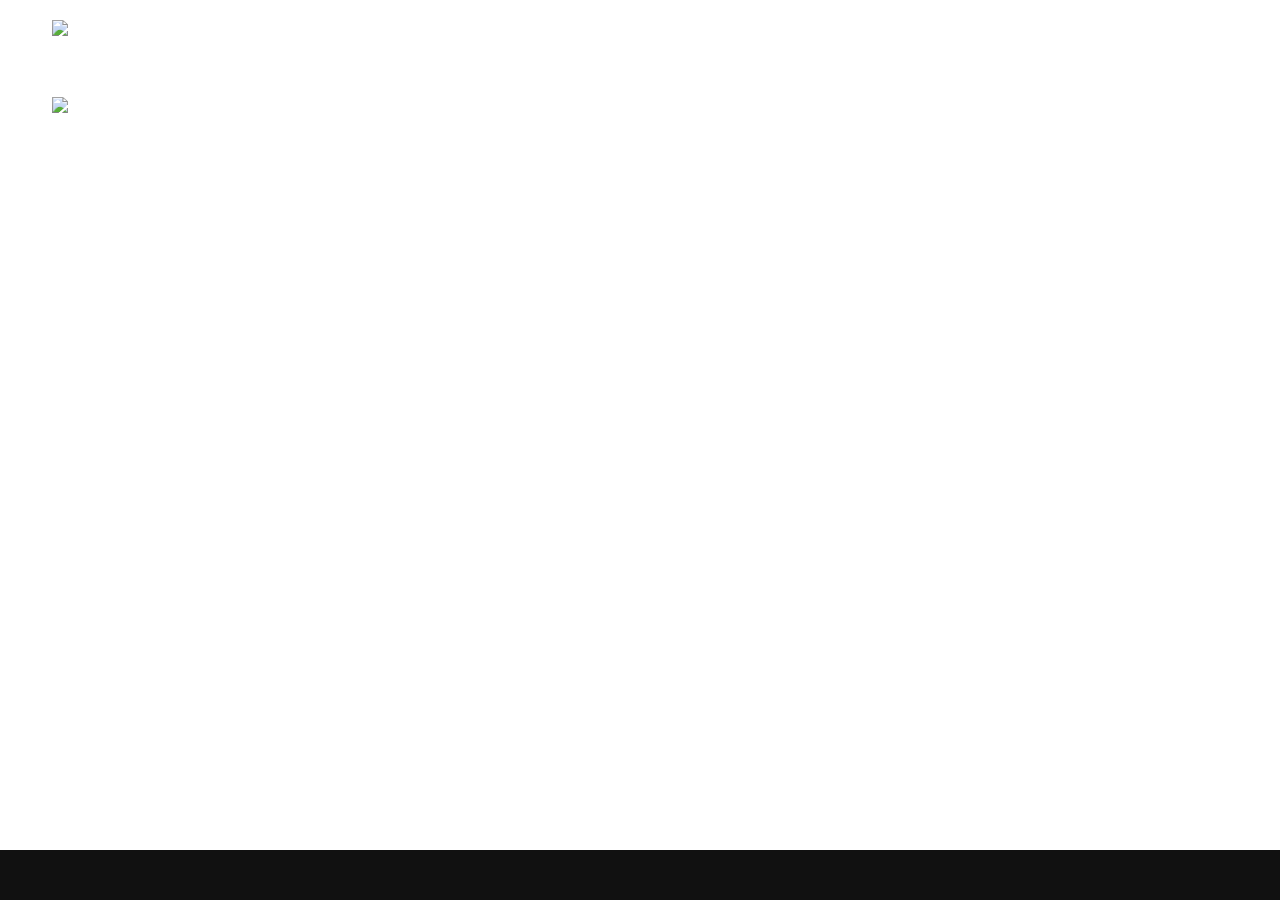
==== index.html @ c68252d9 "desktop OS" ====
<!doctype html>
<html lang="en">
  <head>
    <meta charset="UTF-8" />
    <title>Mini Desktop OS</title>
    <link rel="stylesheet" href="style.css" />
    <link
      href="https://cdn.jsdelivr.net/npm/remixicon@4.9.0/fonts/remixicon.css"
      rel="stylesheet"
    />
  </head>

  <body>
    <!-- Desktop -->
    <div class="desktop" id="desktop">
      <!-- Desktop Icons -->
      <div class="icon" data-app="computer">
        <img src="https://cdn-icons-png.flaticon.com/512/179/179386.png" />
        <p>My Computer</p>
      </div>

      <div class="icon" data-app="folder">
        <img src="https://cdn-icons-png.flaticon.com/512/716/716784.png" />
        <p>Documents</p>
      </div>
    </div>

    <!-- Taskbar -->
    <div class="taskbar">
      <div class="taskbar-icons">
        <i class="ri-windows-fill"></i>
        <i class="ri-layout-grid-fill"></i>
        <i class="ri-settings-3-fill"></i>
        <i class="ri-google-fill"></i>
        <i class="ri-folder-fill"></i>
        <i class="ri-chrome-fill"></i>
        <i class="ri-code-s-slash-fill"></i>
        <i class="ri-github-fill"></i>
         <i class="ri-edge-new-fill"></i>
        <i class="ri-terminal-box-fill"></i>
        <i class="ri-whatsapp-fill"></i>
        <i class="ri-mail-fill"></i>
        <i class="ri-discord-fill"></i>
        <i class="ri-xbox-fill"></i>
      </div>
    </div>

    <!-- Start Menu -->
    <div class="start-menu" id="startMenu">
      <p>My Computer</p>
      <p>Documents</p>
      <p>Settings</p>
    </div>

    <!-- Right Click Menu -->
    <div class="context-menu" id="contextMenu">
      <p>View</p>
      <p id="refresh">Refresh</p>
      <p>New Folder</p>
    </div>

    <!-- Window Container -->
    <div id="windows"></div>

    <script src="script.js"></script>
  </body>
</html>
---- style.css ----
* {
  margin: 0;
  padding: 0;
  box-sizing: border-box;
  font-family: sans-serif;
}

body {
  height: 100vh;
  overflow: hidden;
}

.desktop {
  height: 100vh;
  background: url("https://wallpaperaccess.com/full/317501.jpg");
  background-size: cover;
  display: flex;
  flex-direction: column;
  padding: 20px;
  gap: 20px;
}

.icon {
  width: 80px;
  text-align: center;
  color: white;
  cursor: pointer;
}

.icon img {
  width: 50px;
}

.icon p {
  font-size: 14px;
  margin-top: 5px;
}

.taskbar {
  position: fixed;
  bottom: 0;
  left: 0;
  width: 100%;
  height: 50px;
  background: #111;
  display: flex;
  align-items: center;
  justify-content: center;
  padding: 0 10px;
}
.taskbar-icons {
  display: flex;
  align-items: center;
  gap: 15px;
  background: #111;
  padding: 8px 15px;
}

.taskbar-icons i {
  font-size: 1.5rem;
  color: white;
  cursor: pointer;
  transition: 0.2s;
}

.taskbar-icons i:hover {
  transform: scale(1.2);
  color: #4da6ff;
}

.clock {
  margin-left: auto;
  color: white;
}

.start-menu {
  position: fixed;
  bottom: 40px;
  left: 10px;
  background: #222;
  color: white;
  padding: 10px;
  display: none;
  width: 150px;
}

.start-menu p {
  padding: 5px;
  cursor: pointer;
}

.start-menu p:hover {
  background: #444;
}

.context-menu {
  position: absolute;
  background: #222;
  color: white;
  padding: 10px;
  display: none;
}

.context-menu p {
  padding: 5px;
  cursor: pointer;
}

.context-menu p:hover {
  background: #444;
}

.window {
  position: absolute;
  width: 300px;
  height: 200px;
  background: white;
  border: 2px solid black;
  top: 100px;
  left: 200px;
}

.titlebar {
  background: #333;
  color: white;
  padding: 5px;
  cursor: move;
  display: flex;
  justify-content: space-between;
}
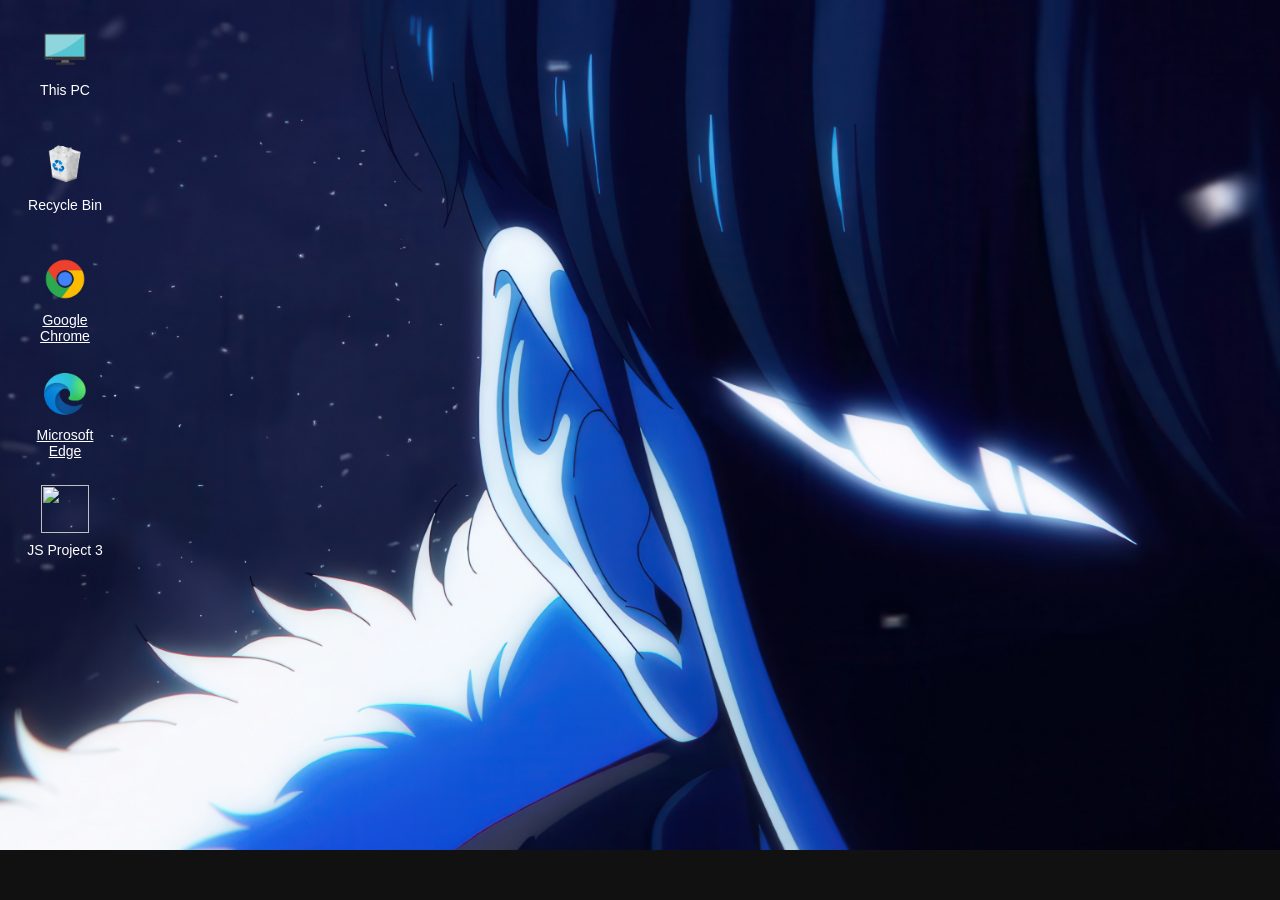
==== commit 19b98048: "desktop OS" ====
--- a/index.html
+++ b/index.html
@@ -3,7 +3,9 @@
   <head>
     <meta charset="UTF-8" />
     <title>Mini Desktop OS</title>
+
     <link rel="stylesheet" href="style.css" />
+
     <link
       href="https://cdn.jsdelivr.net/npm/remixicon@4.9.0/fonts/remixicon.css"
       rel="stylesheet"
@@ -11,55 +13,177 @@
   </head>
 
   <body>
-    <!-- Desktop -->
+    <!-- DESKTOP -->
+
     <div class="desktop" id="desktop">
-      <!-- Desktop Icons -->
       <div class="icon" data-app="computer">
-        <img src="https://cdn-icons-png.flaticon.com/512/179/179386.png" />
-        <p>My Computer</p>
+        <img src="./assets/This pc.png " />
+        <p>This PC</p>
       </div>
+
+      <div class="icon">
+        <img src="./assets/recycle bin.png" />
+        <p>Recycle Bin</p>
+      </div>
+
+      <a class="icon" href="https://www.google.com" target="_blank">
+        <img src="./assets/chrome.png" />
+        <p>Google Chrome</p>
+      </a>
+
+      <a class="icon" href="https://www.microsoft.com/edge" target="_blank">
+        <img src="./assets/microsoft-removebg-preview.png" />
+        <p>Microsoft Edge</p>
+      </a>
 
       <div class="icon" data-app="folder">
         <img src="https://cdn-icons-png.flaticon.com/512/716/716784.png" />
-        <p>Documents</p>
+        <p>JS Project 3</p>
       </div>
     </div>
 
-    <!-- Taskbar -->
+    <!-- TASKBAR -->
+
     <div class="taskbar">
       <div class="taskbar-icons">
-        <i class="ri-windows-fill"></i>
+        <i class="ri-windows-fill start-btn"></i>
         <i class="ri-layout-grid-fill"></i>
         <i class="ri-settings-3-fill"></i>
-        <i class="ri-google-fill"></i>
+        <i
+          class="ri-google-fill task-link"
+          data-link="https://www.google.com"
+        ></i>
         <i class="ri-folder-fill"></i>
-        <i class="ri-chrome-fill"></i>
+        <i
+          class="ri-chrome-fill task-link"
+          data-link="https://www.google.com/chrome"
+        ></i>
         <i class="ri-code-s-slash-fill"></i>
-        <i class="ri-github-fill"></i>
-         <i class="ri-edge-new-fill"></i>
+        <i class="ri-github-fill task-link" data-link="https://github.com"></i>
+        <i
+          class="ri-edge-new-fill task-link"
+          data-link="https://www.microsoft.com/edge"
+        ></i>
         <i class="ri-terminal-box-fill"></i>
         <i class="ri-whatsapp-fill"></i>
         <i class="ri-mail-fill"></i>
-        <i class="ri-discord-fill"></i>
-        <i class="ri-xbox-fill"></i>
+        <i
+          class="ri-discord-fill task-link"
+          data-link="https://discord.com"
+        ></i>
+        <i class="ri-xbox-fill task-link" data-link="https://www.xbox.com"></i>
       </div>
     </div>
 
-    <!-- Start Menu -->
-    <div class="start-menu" id="startMenu">
-      <p>My Computer</p>
-      <p>Documents</p>
-      <p>Settings</p>
+    <!-- START MENU -->
+
+    <div class="start-panel" id="startPanel">
+      <div class="start-search">
+        <input type="text" placeholder="Search apps or files" />
+      </div>
+
+      <div class="start-apps">
+        <div class="start-app" data-link="https://google.com">
+          <img src="./assets/chrome.png" />
+          <p>Chrome</p>
+        </div>
+
+        <div class="start-app" data-link="https://microsoft.com/edge">
+          <img src="./assets/microsoft-removebg-preview.png" />
+          <p>Edge</p>
+        </div>
+
+        <div class="start-app" data-app="computer">
+          <img src="./assets/This pc.png" />
+          <p>This PC</p>
+        </div>
+
+        <div class="start-app" data-app="folder">
+          <img src="https://cdn-icons-png.flaticon.com/512/716/716784.png" />
+          <p>Documents</p>
+        </div>
+      </div>
+
+      <div class="start-footer">
+        <div class="user-info">
+          <img src="./assets/sung-jinwoo-dope-3840x2160-20241.jpg" class="user-img" />
+          <span>Adnan Ashraf</span>
+        </div>
+
+        <div class="footer-icons">
+          <i class="ri-settings-3-line"></i>
+
+          <div class="power-menu-container">
+            <i class="ri-shut-down-line power-btn"></i>
+
+            <div class="power-menu" id="powerMenu">
+              <p>Sleep</p>
+              <p>Shut down</p>
+              <p>Restart</p>
+            </div>
+          </div>
+        </div>
+      </div>
+      <!-- start-footer close -->
+    </div>
+    <!-- start-panel close -->
+
+    <!-- RIGHT CLICK MENU -->
+
+    <div class="context-menu" id="contextMenu">
+      <div class="menu-item">
+        <span>View</span>
+        <span class="arrow">▶</span>
+
+        <div class="submenu">
+          <p>Large icons</p>
+          <p>Medium icons</p>
+          <p>Small icons</p>
+        </div>
+      </div>
+
+      <div class="menu-item">
+        <span>Sort by</span>
+        <span class="arrow">▶</span>
+
+        <div class="submenu">
+          <p>Name</p>
+          <p>Size</p>
+          <p>Date modified</p>
+        </div>
+      </div>
+
+      <p id="refresh">Refresh</p>
+
+      <hr />
+
+      <p>Paste</p>
+      <p>Paste shortcut</p>
+
+      <hr />
+
+      <p>Open in Terminal</p>
+
+      <hr />
+
+      <div class="menu-item">
+        <span>New</span>
+        <span class="arrow">▶</span>
+
+        <div class="submenu">
+          <p>Folder</p>
+          <p>Text Document</p>
+        </div>
+      </div>
+
+      <hr />
+
+      <p>Display settings</p>
+      <p>Personalize</p>
     </div>
 
-    <!-- Right Click Menu -->
-    <div class="context-menu" id="contextMenu">
-      <p>View</p>
-      <p id="refresh">Refresh</p>
-      <p>New Folder</p>
-    </div>
+    <!-- WINDOWS CONTAINER -->
 
-    <!-- Window Container -->
     <div id="windows"></div>
 
     <script src="script.js"></script>
--- a/style.css
+++ b/style.css
@@ -1,130 +1,674 @@
-* {
-  margin: 0;
-  padding: 0;
-  box-sizing: border-box;
-  font-family: sans-serif;
-}
-
-body {
-  height: 100vh;
-  overflow: hidden;
-}
-
-.desktop {
-  height: 100vh;
-  background: url("https://wallpaperaccess.com/full/317501.jpg");
-  background-size: cover;
-  display: flex;
-  flex-direction: column;
-  padding: 20px;
-  gap: 20px;
-}
-
-.icon {
-  width: 80px;
-  text-align: center;
-  color: white;
-  cursor: pointer;
-}
-
-.icon img {
-  width: 50px;
-}
-
-.icon p {
-  font-size: 14px;
-  margin-top: 5px;
-}
-
-.taskbar {
-  position: fixed;
-  bottom: 0;
-  left: 0;
-  width: 100%;
-  height: 50px;
-  background: #111;
-  display: flex;
-  align-items: center;
-  justify-content: center;
-  padding: 0 10px;
-}
-.taskbar-icons {
-  display: flex;
-  align-items: center;
-  gap: 15px;
-  background: #111;
-  padding: 8px 15px;
-}
-
-.taskbar-icons i {
-  font-size: 1.5rem;
-  color: white;
-  cursor: pointer;
-  transition: 0.2s;
-}
-
-.taskbar-icons i:hover {
-  transform: scale(1.2);
-  color: #4da6ff;
-}
-
-.clock {
-  margin-left: auto;
-  color: white;
-}
-
-.start-menu {
-  position: fixed;
-  bottom: 40px;
-  left: 10px;
-  background: #222;
-  color: white;
-  padding: 10px;
-  display: none;
-  width: 150px;
-}
-
-.start-menu p {
-  padding: 5px;
-  cursor: pointer;
-}
-
-.start-menu p:hover {
-  background: #444;
-}
-
-.context-menu {
-  position: absolute;
-  background: #222;
-  color: white;
-  padding: 10px;
-  display: none;
-}
-
-.context-menu p {
-  padding: 5px;
-  cursor: pointer;
-}
-
-.context-menu p:hover {
-  background: #444;
-}
-
-.window {
-  position: absolute;
-  width: 300px;
-  height: 200px;
-  background: white;
-  border: 2px solid black;
-  top: 100px;
-  left: 200px;
-}
-
-.titlebar {
-  background: #333;
-  color: white;
-  padding: 5px;
-  cursor: move;
-  display: flex;
-  justify-content: space-between;
-}
+*{
+margin:0;
+padding:0;
+box-sizing:border-box;
+font-family:sans-serif;
+}
+
+body{
+height:100vh;
+overflow:hidden;
+}
+
+/* DESKTOP */
+
+.desktop{
+
+height:100vh;
+
+background:url("./assets/sung-jinwoo-dope-3840x2160-20241.jpg");
+background-size:cover;
+background-position:center;
+
+display:grid;
+grid-template-columns:repeat(1,100px);
+grid-auto-rows:100px;
+
+gap:15px;
+padding:20px;
+
+}
+
+/* DESKTOP ICON */
+
+.icon{
+
+width:90px;
+
+text-align:center;
+
+color:white;
+
+cursor:pointer;
+
+padding:5px;
+
+border-radius:6px;
+
+transition:0.2s;
+
+}
+
+.icon img{
+
+width:48px;
+height:48px;
+
+}
+
+.icon p{
+
+margin-top:5px;
+font-size:14px;
+
+}
+
+.icon:hover{
+
+background:rgba(255,255,255,0.15);
+
+}
+
+.icon:active{
+
+background:rgba(255,255,255,0.25);
+
+}
+
+/* TASKBAR */
+
+.taskbar{
+
+position:fixed;
+
+bottom:0;
+left:0;
+
+width:100%;
+height:50px;
+
+background:#111;
+
+display:flex;
+justify-content:center;
+align-items:center;
+
+}
+
+.taskbar-icons{
+
+display:flex;
+align-items:center;
+
+gap:15px;
+
+}
+
+.taskbar-icons i{
+
+font-size:1.5rem;
+
+color:white;
+
+cursor:pointer;
+
+transition:0.2s ease;
+
+}
+
+.taskbar-icons i:hover{
+
+transform:scale(1.2);
+color:#4da6ff;
+
+}
+
+/* START PANEL */
+
+.start-panel{
+
+position:fixed;
+
+bottom:70px;
+left:50%;
+
+transform:translateX(-50%) scale(0.9);
+
+width:820px;
+height:620px;
+
+background:rgba(30,30,30,0.55);
+
+backdrop-filter:blur(25px);
+
+border-radius:12px;
+
+padding:20px;
+
+opacity:0;
+pointer-events:none;
+
+transition:0.25s;
+
+z-index:9999;
+
+border:1px solid rgba(255,255,255,0.08);
+
+box-shadow:0 20px 50px rgba(0,0,0,0.7);
+
+overflow:hidden;
+
+}
+
+.start-panel.active{
+
+transform:translateX(-50%) scale(1);
+
+opacity:1;
+pointer-events:auto;
+
+}
+
+/* SEARCH */
+
+.start-search input{
+
+width:100%;
+
+padding:8px;
+
+border:none;
+
+border-radius:20px;
+
+margin-bottom:15px;
+
+}
+
+/* APPS GRID */
+
+.start-apps{
+
+display:grid;
+
+grid-template-columns:repeat(4,1fr);
+
+gap:14px;
+
+max-height:240px;
+
+overflow:hidden;
+
+}
+
+.start-app{
+
+display:flex;
+flex-direction:column;
+align-items:center;
+justify-content:center;
+
+text-align:center;
+
+color:white;
+
+cursor:pointer;
+
+padding:8px;
+
+border-radius:8px;
+
+transition:0.2s;
+
+}
+
+.start-app img{
+
+width:38px;
+height:38px;
+
+object-fit:contain;
+
+}
+
+.start-app:hover{
+
+background:#333;
+transform:scale(1.05);
+
+}
+
+.start-app p{
+
+font-size:13px;
+margin-top:5px;
+
+}
+
+/* START FOOTER */
+
+.start-footer{
+
+position:absolute;
+
+bottom:0;
+left:0;
+
+width:100%;
+height:60px;
+
+display:flex;
+justify-content:space-between;
+align-items:center;
+
+padding:10px 20px;
+
+border-top:1px solid rgba(255,255,255,0.08);
+
+background:rgba(255,255,255,0.02);
+
+}
+
+/* USER INFO */
+
+.user-info{
+
+display:flex;
+align-items:center;
+
+gap:10px;
+
+color:white;
+
+cursor:pointer;
+
+padding:4px 6px;
+
+border-radius:6px;
+
+transition:0.2s;
+
+}
+
+.user-info:hover{
+
+background:rgba(255,255,255,0.08);
+
+}
+
+.user-img{
+
+width:35px;
+height:35px;
+
+border-radius:50%;
+
+}
+
+/* FOOTER ICONS */
+
+.footer-icons{
+
+display:flex;
+align-items:center;
+
+gap:18px;
+
+color:white;
+
+font-size:22px;
+
+cursor:pointer;
+
+}
+
+.footer-icons i{
+
+transition:0.2s;
+
+}
+
+.footer-icons i:hover{
+
+color:#4da6ff;
+transform:scale(1.1);
+
+}
+
+/* POWER BUTTON */
+
+.power-btn{
+
+font-size:22px;
+
+padding:6px;
+
+border-radius:6px;
+
+transition:0.2s;
+
+}
+
+.power-btn:hover{
+
+background:rgba(255,255,255,0.1);
+
+}
+
+/* POWER MENU */
+
+.power-menu-container{
+
+position:relative;
+
+display:flex;
+align-items:center;
+
+}
+
+.power-menu{
+
+position:absolute;
+
+bottom:45px;
+right:0;
+
+background:rgba(40,40,40,0.8);
+
+backdrop-filter:blur(10px);
+
+border-radius:8px;
+
+width:140px;
+
+display:none;
+
+box-shadow:0 10px 30px rgba(0,0,0,0.6);
+
+}
+
+.power-menu p{
+
+padding:8px 12px;
+
+color:white;
+
+cursor:pointer;
+
+}
+
+.power-menu p:hover{
+
+background:#333;
+
+}
+
+/* WINDOWS */
+
+.window{
+
+position:absolute;
+
+width:400px;
+height:250px;
+
+background:white;
+
+border-radius:6px;
+
+overflow:hidden;
+
+box-shadow:0 10px 25px rgba(0,0,0,0.5);
+
+animation:openWindow 0.15s ease;
+
+}
+
+.titlebar{
+
+background:#1f2937;
+
+color:white;
+
+padding:8px 10px;
+
+display:flex;
+justify-content:space-between;
+
+cursor:grab;
+
+}
+
+.titlebar:active{
+cursor:grabbing;
+}
+
+.titlebar button{
+
+background:red;
+
+border:none;
+color:white;
+
+width:22px;
+height:22px;
+
+cursor:pointer;
+
+border-radius:4px;
+
+}
+
+.window-content{
+padding:15px;
+}
+
+@keyframes openWindow{
+
+from{
+transform:scale(0.9);
+opacity:0;
+}
+
+to{
+transform:scale(1);
+opacity:1;
+}
+
+}
+
+/* CONTEXT MENU */
+
+.context-menu{
+
+position:absolute;
+
+background:rgba(40,40,40,0.65);
+
+backdrop-filter:blur(15px);
+-webkit-backdrop-filter:blur(15px);
+
+color:white;
+
+width:280px;
+
+border-radius:8px;
+
+display:none;
+
+padding:8px 0;
+
+z-index:9999;
+
+box-shadow:0 10px 25px rgba(0,0,0,0.6);
+
+font-size:14px;
+
+border:1px solid rgba(255,255,255,0.08);
+
+animation:menuOpen 0.12s ease;
+
+}
+
+@keyframes menuOpen{
+
+from{
+opacity:0;
+transform:scale(0.95);
+}
+
+to{
+opacity:1;
+transform:scale(1);
+}
+
+}
+
+/* MENU ITEMS */
+
+.menu-item{
+
+display:flex;
+
+justify-content:space-between;
+
+align-items:center;
+
+padding:8px 15px;
+
+cursor:pointer;
+
+position:relative;
+
+}
+
+.menu-item:hover{
+
+background:rgba(255,255,255,0.08);
+
+}
+
+/* SUBMENU */
+
+.submenu{
+
+position:absolute;
+
+top:0;
+
+left:100%;
+
+background:rgba(40,40,40,0.85);
+
+backdrop-filter:blur(10px);
+
+width:220px;
+
+border-radius:8px;
+
+display:none;
+
+box-shadow:0 10px 25px rgba(0,0,0,0.6);
+
+}
+
+.submenu p{
+
+padding:8px 15px;
+
+}
+
+.submenu p:hover{
+
+background:#444;
+
+}
+
+.menu-item:hover .submenu{
+
+display:block;
+
+}
+
+/* NORMAL MENU ITEMS */
+
+.context-menu p{
+
+padding:8px 15px;
+
+cursor:pointer;
+
+}
+
+.context-menu p:hover{
+
+background:rgba(255,255,255,0.08);
+
+}
+
+hr{
+
+border:0.5px solid #555;
+
+margin:5px 0;
+
+}
+
+/* RESPONSIVE */
+
+/* LAPTOP */
+
+@media(max-width:1200px){
+
+.start-panel{
+
+width:480px;
+height:380px;
+
+}
+
+}
+
+/* TABLET */
+
+@media(max-width:900px){
+
+.start-panel{
+
+width:380px;
+height:350px;
+
+}
+
+.start-apps{
+
+grid-template-columns:repeat(3,1fr);
+
+}
+
+.taskbar-icons{
+
+gap:12px;
+
+}
+
+}
+
+/* SMALL TABLET */
+
+@media(max-width:700px){
+
+.start-panel{
+
+width:320px;
+height:320px;
+
+}
+
+.start-apps{
+
+grid-template-columns:repeat(2,1fr);
+
+}
+
+}
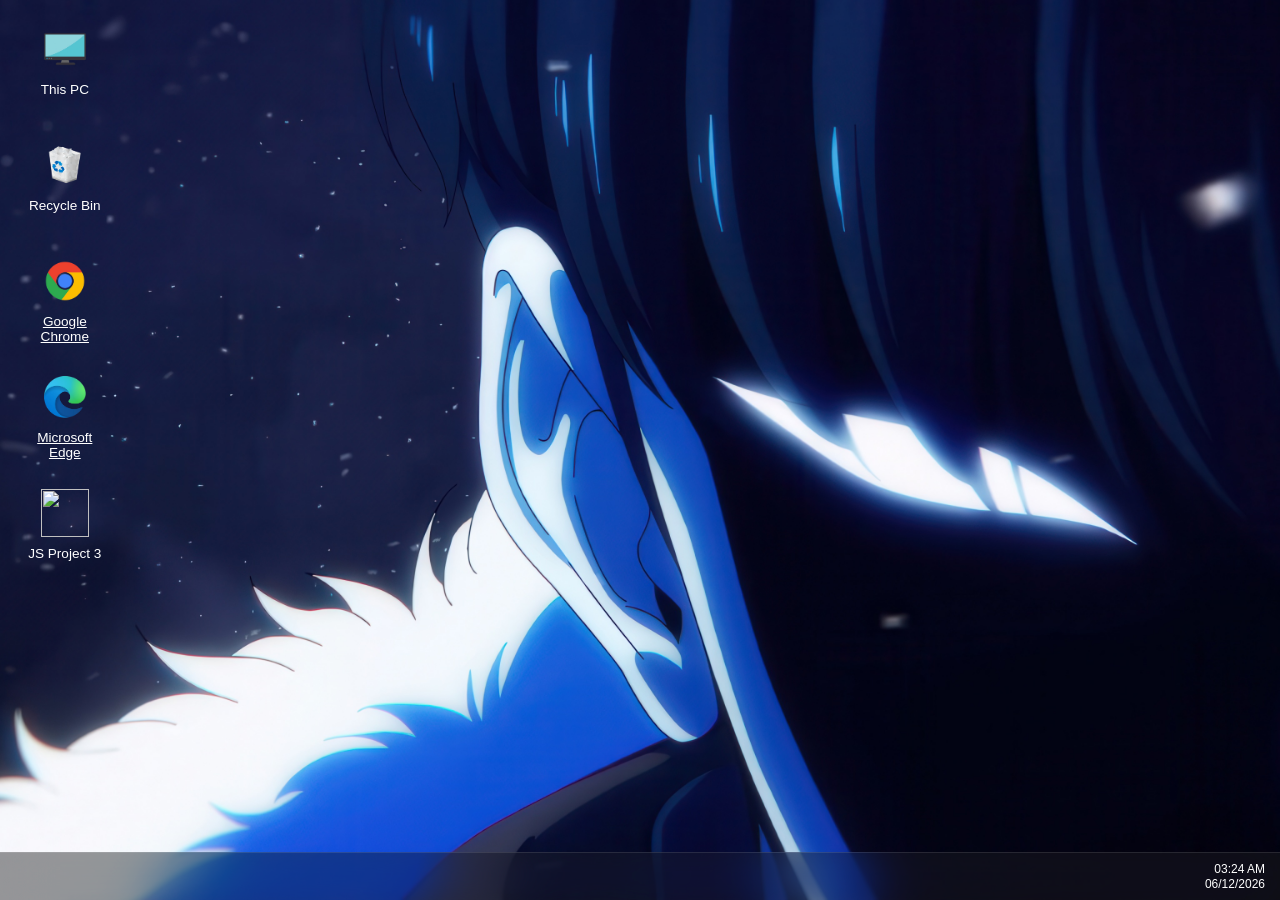
==== commit 775320cb: "features 2" ====
--- a/index.html
+++ b/index.html
@@ -5,7 +5,7 @@
     <title>Mini Desktop OS</title>
 
     <link rel="stylesheet" href="style.css" />
-
+    <link rel="shortcut icon" href="./assets/favicon.jpg" type="image/x-icon" />
     <link
       href="https://cdn.jsdelivr.net/npm/remixicon@4.9.0/fonts/remixicon.css"
       rel="stylesheet"
@@ -73,6 +73,18 @@
         ></i>
         <i class="ri-xbox-fill task-link" data-link="https://www.xbox.com"></i>
       </div>
+
+      <div class="system-tray">
+        <i class="ri-arrow-up-s-line"></i>
+        <i class="ri-wifi-line"></i>
+        <i class="ri-volume-up-line"></i>
+        <i class="ri-battery-charge-line"></i>
+
+        <div class="clock">
+          <span id="time"></span>
+          <span id="date"></span>
+        </div>
+      </div>
     </div>
 
     <!-- START MENU -->
@@ -106,7 +118,10 @@
 
       <div class="start-footer">
         <div class="user-info">
-          <img src="./assets/sung-jinwoo-dope-3840x2160-20241.jpg" class="user-img" />
+          <img
+            src="./assets/sung-jinwoo-dope-3840x2160-20241.jpg"
+            class="user-img"
+          />
           <span>Adnan Ashraf</span>
         </div>
 
--- a/style.css
+++ b/style.css
@@ -1,674 +1,472 @@
-*{
-margin:0;
-padding:0;
-box-sizing:border-box;
-font-family:sans-serif;
-}
-
-body{
-height:100vh;
-overflow:hidden;
-}
-
-/* DESKTOP */
-
-.desktop{
-
-height:100vh;
-
-background:url("./assets/sung-jinwoo-dope-3840x2160-20241.jpg");
-background-size:cover;
-background-position:center;
-
-display:grid;
-grid-template-columns:repeat(1,100px);
-grid-auto-rows:100px;
-
-gap:15px;
-padding:20px;
-
-}
-
-/* DESKTOP ICON */
-
-.icon{
-
-width:90px;
-
-text-align:center;
-
-color:white;
-
-cursor:pointer;
-
-padding:5px;
-
-border-radius:6px;
-
-transition:0.2s;
-
-}
-
-.icon img{
-
-width:48px;
-height:48px;
-
-}
-
-.icon p{
-
-margin-top:5px;
-font-size:14px;
-
-}
-
-.icon:hover{
-
-background:rgba(255,255,255,0.15);
-
-}
-
-.icon:active{
-
-background:rgba(255,255,255,0.25);
-
-}
-
-/* TASKBAR */
-
-.taskbar{
-
-position:fixed;
-
-bottom:0;
-left:0;
-
-width:100%;
-height:50px;
-
-background:#111;
-
-display:flex;
-justify-content:center;
-align-items:center;
-
-}
-
-.taskbar-icons{
-
-display:flex;
-align-items:center;
-
-gap:15px;
-
-}
-
-.taskbar-icons i{
-
-font-size:1.5rem;
-
-color:white;
-
-cursor:pointer;
-
-transition:0.2s ease;
-
-}
-
-.taskbar-icons i:hover{
-
-transform:scale(1.2);
-color:#4da6ff;
-
-}
-
-/* START PANEL */
-
-.start-panel{
-
-position:fixed;
-
-bottom:70px;
-left:50%;
-
-transform:translateX(-50%) scale(0.9);
-
-width:820px;
-height:620px;
-
-background:rgba(30,30,30,0.55);
-
-backdrop-filter:blur(25px);
-
-border-radius:12px;
-
-padding:20px;
-
-opacity:0;
-pointer-events:none;
-
-transition:0.25s;
-
-z-index:9999;
-
-border:1px solid rgba(255,255,255,0.08);
-
-box-shadow:0 20px 50px rgba(0,0,0,0.7);
-
-overflow:hidden;
-
-}
-
-.start-panel.active{
-
-transform:translateX(-50%) scale(1);
-
-opacity:1;
-pointer-events:auto;
-
-}
-
-/* SEARCH */
-
-.start-search input{
-
-width:100%;
-
-padding:8px;
-
-border:none;
-
-border-radius:20px;
-
-margin-bottom:15px;
-
-}
-
-/* APPS GRID */
-
-.start-apps{
-
-display:grid;
-
-grid-template-columns:repeat(4,1fr);
-
-gap:14px;
-
-max-height:240px;
-
-overflow:hidden;
-
-}
-
-.start-app{
-
-display:flex;
-flex-direction:column;
-align-items:center;
-justify-content:center;
-
-text-align:center;
-
-color:white;
-
-cursor:pointer;
-
-padding:8px;
-
-border-radius:8px;
-
-transition:0.2s;
-
-}
-
-.start-app img{
-
-width:38px;
-height:38px;
-
-object-fit:contain;
-
-}
-
-.start-app:hover{
-
-background:#333;
-transform:scale(1.05);
-
-}
-
-.start-app p{
-
-font-size:13px;
-margin-top:5px;
-
-}
-
-/* START FOOTER */
-
-.start-footer{
-
-position:absolute;
-
-bottom:0;
-left:0;
-
-width:100%;
-height:60px;
-
-display:flex;
-justify-content:space-between;
-align-items:center;
-
-padding:10px 20px;
-
-border-top:1px solid rgba(255,255,255,0.08);
-
-background:rgba(255,255,255,0.02);
-
-}
-
-/* USER INFO */
-
-.user-info{
-
-display:flex;
-align-items:center;
-
-gap:10px;
-
-color:white;
-
-cursor:pointer;
-
-padding:4px 6px;
-
-border-radius:6px;
-
-transition:0.2s;
-
-}
-
-.user-info:hover{
-
-background:rgba(255,255,255,0.08);
-
-}
-
-.user-img{
-
-width:35px;
-height:35px;
-
-border-radius:50%;
-
-}
-
-/* FOOTER ICONS */
-
-.footer-icons{
-
-display:flex;
-align-items:center;
-
-gap:18px;
-
-color:white;
-
-font-size:22px;
-
-cursor:pointer;
-
-}
-
-.footer-icons i{
-
-transition:0.2s;
-
-}
-
-.footer-icons i:hover{
-
-color:#4da6ff;
-transform:scale(1.1);
-
-}
-
-/* POWER BUTTON */
-
-.power-btn{
-
-font-size:22px;
-
-padding:6px;
-
-border-radius:6px;
-
-transition:0.2s;
-
-}
-
-.power-btn:hover{
-
-background:rgba(255,255,255,0.1);
-
-}
-
-/* POWER MENU */
-
-.power-menu-container{
-
-position:relative;
-
-display:flex;
-align-items:center;
-
-}
-
-.power-menu{
-
-position:absolute;
-
-bottom:45px;
-right:0;
-
-background:rgba(40,40,40,0.8);
-
-backdrop-filter:blur(10px);
-
-border-radius:8px;
-
-width:140px;
-
-display:none;
-
-box-shadow:0 10px 30px rgba(0,0,0,0.6);
-
-}
-
-.power-menu p{
-
-padding:8px 12px;
-
-color:white;
-
-cursor:pointer;
-
-}
-
-.power-menu p:hover{
-
-background:#333;
-
-}
-
-/* WINDOWS */
-
-.window{
-
-position:absolute;
-
-width:400px;
-height:250px;
-
-background:white;
-
-border-radius:6px;
-
-overflow:hidden;
-
-box-shadow:0 10px 25px rgba(0,0,0,0.5);
-
-animation:openWindow 0.15s ease;
-
-}
-
-.titlebar{
-
-background:#1f2937;
-
-color:white;
-
-padding:8px 10px;
-
-display:flex;
-justify-content:space-between;
-
-cursor:grab;
-
-}
-
-.titlebar:active{
-cursor:grabbing;
-}
-
-.titlebar button{
-
-background:red;
-
-border:none;
-color:white;
-
-width:22px;
-height:22px;
-
-cursor:pointer;
-
-border-radius:4px;
-
-}
-
-.window-content{
-padding:15px;
-}
-
-@keyframes openWindow{
-
-from{
-transform:scale(0.9);
-opacity:0;
-}
-
-to{
-transform:scale(1);
-opacity:1;
-}
-
-}
-
-/* CONTEXT MENU */
-
-.context-menu{
-
-position:absolute;
-
-background:rgba(40,40,40,0.65);
-
-backdrop-filter:blur(15px);
--webkit-backdrop-filter:blur(15px);
-
-color:white;
-
-width:280px;
-
-border-radius:8px;
-
-display:none;
-
-padding:8px 0;
-
-z-index:9999;
-
-box-shadow:0 10px 25px rgba(0,0,0,0.6);
-
-font-size:14px;
-
-border:1px solid rgba(255,255,255,0.08);
-
-animation:menuOpen 0.12s ease;
-
-}
-
-@keyframes menuOpen{
-
-from{
-opacity:0;
-transform:scale(0.95);
-}
-
-to{
-opacity:1;
-transform:scale(1);
-}
-
-}
-
-/* MENU ITEMS */
-
-.menu-item{
-
-display:flex;
-
-justify-content:space-between;
-
-align-items:center;
-
-padding:8px 15px;
-
-cursor:pointer;
-
-position:relative;
-
-}
-
-.menu-item:hover{
-
-background:rgba(255,255,255,0.08);
-
-}
-
-/* SUBMENU */
-
-.submenu{
-
-position:absolute;
-
-top:0;
-
-left:100%;
-
-background:rgba(40,40,40,0.85);
-
-backdrop-filter:blur(10px);
-
-width:220px;
-
-border-radius:8px;
-
-display:none;
-
-box-shadow:0 10px 25px rgba(0,0,0,0.6);
-
-}
-
-.submenu p{
-
-padding:8px 15px;
-
-}
-
-.submenu p:hover{
-
-background:#444;
-
-}
-
-.menu-item:hover .submenu{
-
-display:block;
-
-}
-
-/* NORMAL MENU ITEMS */
-
-.context-menu p{
-
-padding:8px 15px;
-
-cursor:pointer;
-
-}
-
-.context-menu p:hover{
-
-background:rgba(255,255,255,0.08);
-
-}
-
-hr{
-
-border:0.5px solid #555;
-
-margin:5px 0;
-
-}
-
-/* RESPONSIVE */
-
-/* LAPTOP */
-
-@media(max-width:1200px){
-
-.start-panel{
-
-width:480px;
-height:380px;
-
-}
-
-}
-
-/* TABLET */
-
-@media(max-width:900px){
-
-.start-panel{
-
-width:380px;
-height:350px;
-
-}
-
-.start-apps{
-
-grid-template-columns:repeat(3,1fr);
-
-}
-
-.taskbar-icons{
-
-gap:12px;
-
-}
-
-}
-
-/* SMALL TABLET */
-
-@media(max-width:700px){
-
-.start-panel{
-
-width:320px;
-height:320px;
-
-}
-
-.start-apps{
-
-grid-template-columns:repeat(2,1fr);
-
-}
-
-}
+:root {
+  font-size: 16px;
+  --taskbar-bg: #111;
+  --hover-blue: #4da6ff;
+  --menu-bg: rgba(40, 40, 40, 0.75);
+  --glass-bg: rgba(30, 30, 30, 0.55);
+  --border-light: rgba(255, 255, 255, 0.08);
+}
+
+* {
+  margin: 0;
+  padding: 0;
+  box-sizing: border-box;
+  font-family: sans-serif;
+}
+
+body {
+  height: 100vh;
+  overflow: hidden;
+}
+
+.desktop {
+  height: 100vh;
+  background: url("./assets/sung-jinwoo-dope-3840x2160-20241.jpg");
+  background-size: cover;
+  background-position: center;
+  display: grid;
+  grid-template-columns: repeat(1, 6.25rem);
+  grid-auto-rows: 6.25rem;
+  gap: 1rem;
+  padding: 1.25rem;
+}
+
+.icon {
+  width: 5.6rem;
+  text-align: center;
+  color: white;
+  cursor: pointer;
+  padding: 0.3rem;
+  border-radius: 0.4rem;
+  transition: 0.2s;
+}
+
+.icon img {
+  width: 3rem;
+  height: 3rem;
+}
+
+.icon p {
+  margin-top: 0.3rem;
+  font-size: 0.85rem;
+}
+
+.icon:hover {
+  background: rgba(255, 255, 255, 0.15);
+}
+.icon:active {
+  background: rgba(255, 255, 255, 0.25);
+}
+
+.taskbar {
+  position: fixed;
+  bottom: 0;
+  left: 0;
+  width: 100%;
+  height: 3rem;
+  background: rgba(30, 30, 30, 0.45);
+  backdrop-filter: blur(25px) saturate(180%);
+  -webkit-backdrop-filter: blur(20px);
+  border-top: 1px solid rgba(255, 255, 255, 0.1);
+  display: flex;
+  justify-content: center;
+  align-items: center;
+}
+
+.taskbar-icons {
+  display: flex;
+  align-items: center;
+  gap: 1rem;
+}
+
+.taskbar-icons i {
+  font-size: 1.6rem;
+  color: white;
+  cursor: pointer;
+  transition: 0.2s ease;
+}
+
+.taskbar-icons i:hover {
+  transform: scale(1.2);
+  color: var(--hover-blue);
+}
+
+.system-tray {
+  position: absolute;
+  right: 15px;
+
+  display: flex;
+  align-items: center;
+
+  gap: 12px;
+
+  color: white;
+  font-size: 18px;
+}
+
+.clock {
+  display: flex;
+  flex-direction: column;
+  align-items: flex-end;
+
+  font-size: 12px;
+  line-height: 1.2;
+}
+.start-panel {
+  position: fixed;
+  bottom: 4.3rem;
+  left: 50%;
+  transform: translateX(-50%) scale(0.9);
+  width: 51rem;
+  height: 38rem;
+  background: var(--glass-bg);
+  backdrop-filter: blur(1.6rem);
+  border-radius: 0.75rem;
+  padding: 1.25rem;
+  opacity: 0;
+  pointer-events: none;
+  transition: 0.25s;
+  z-index: 9999;
+  border: 1px solid var(--border-light);
+  box-shadow: 0 1.2rem 3rem rgba(0, 0, 0, 0.7);
+  overflow: hidden;
+}
+
+.start-panel.active {
+  transform: translateX(-50%) scale(1);
+  opacity: 1;
+  pointer-events: auto;
+}
+
+.start-search input {
+  width: 100%;
+  padding: 0.5rem;
+  background: rgba(255, 255, 255, 0.1);
+  backdrop-filter: blur(1.6rem);
+  -webkit-backdrop-filter: blur(1.6rem);
+  border: none;
+  border-radius: 1.2rem;
+  margin-bottom: 1rem;
+  color: white;
+}
+
+.start-apps {
+  display: grid;
+  grid-template-columns: repeat(4, 1fr);
+  gap: 0.9rem;
+  max-height: 15rem;
+  overflow: hidden;
+}
+
+.start-app {
+  display: flex;
+  flex-direction: column;
+  align-items: center;
+  justify-content: center;
+  text-align: center;
+  color: white;
+  cursor: pointer;
+  padding: 0.5rem;
+  border-radius: 0.5rem;
+  transition: 0.2s;
+}
+
+.start-app img {
+  width: 2.3rem;
+  height: 2.3rem;
+  object-fit: contain;
+}
+
+.start-app:hover {
+  background: #333;
+  transform: scale(1.05);
+}
+
+.start-app p {
+  font-size: 0.8rem;
+  margin-top: 0.3rem;
+}
+
+.start-footer {
+  position: absolute;
+  bottom: 0;
+  left: 0;
+  width: 100%;
+  height: 3.7rem;
+  display: flex;
+  justify-content: space-between;
+  align-items: center;
+  padding: 0.6rem 1.25rem;
+  border-top: 1px solid var(--border-light);
+  background: rgba(255, 255, 255, 0.02);
+}
+
+.user-info {
+  display: flex;
+  align-items: center;
+  font-family: -apple-system;
+  gap: 0.6rem;
+  font-size: 1.2rem;
+  color: white;
+  cursor: pointer;
+  padding: 0.25rem 0.4rem;
+  border-radius: 0.4rem;
+  transition: 0.2s;
+}
+
+.user-info:hover {
+  background: rgba(255, 255, 255, 0.08);
+}
+
+.user-img {
+  width: 2.2rem;
+  height: 2.2rem;
+  border-radius: 50%;
+}
+
+.footer-icons {
+  display: flex;
+  align-items: center;
+  gap: 1.1rem;
+  color: white;
+  font-size: 1.3rem;
+  cursor: pointer;
+}
+
+.footer-icons i {
+  transition: 0.2s;
+}
+
+.footer-icons i:hover {
+  color: var(--hover-blue);
+  transform: scale(1.1);
+}
+
+.power-btn {
+  font-size: 1.3rem;
+  padding: 0.4rem;
+  border-radius: 0.4rem;
+  transition: 0.2s;
+}
+
+.power-btn:hover {
+  background: rgba(255, 255, 255, 0.1);
+}
+
+.power-menu-container {
+  position: relative;
+  display: flex;
+  align-items: center;
+}
+
+.power-menu {
+  position: absolute;
+  bottom: 2.8rem;
+  right: 0;
+  background: var(--menu-bg);
+  backdrop-filter: blur(0.6rem);
+  border-radius: 0.5rem;
+  width: 8.7rem;
+  display: none;
+  box-shadow: 0 0.6rem 1.8rem rgba(0, 0, 0, 0.6);
+}
+
+.power-menu p {
+  padding: 0.5rem 0.75rem;
+  font-size: 18px;
+  font-weight: lighter;
+  color: white;
+  cursor: pointer;
+}
+
+.power-menu p:hover {
+  background: #333;
+  border-radius: 5px;
+}
+
+.shutdown-screen {
+  background: #000;
+  height: 100vh;
+  display: flex;
+  flex-direction: column;
+  align-items: center;
+  justify-content: center;
+  color: white;
+  font-family: monospace;
+  gap: 20px;
+}
+
+.loader {
+  width: 50px;
+  height: 50px;
+  border: 5px solid rgba(255, 255, 255, 0.3);
+  border-top: 5px solid white;
+  border-radius: 50%;
+  animation: spin 1s linear infinite;
+}
+
+@keyframes spin {
+  0% {
+    transform: rotate(0deg);
+  }
+  100% {
+    transform: rotate(360deg);
+  }
+}
+
+.window {
+  position: absolute;
+  width: 25rem;
+  height: 15rem;
+  background: white;
+  border-radius: 0.4rem;
+  overflow: hidden;
+  box-shadow: 0 0.6rem 1.5rem rgba(0, 0, 0, 0.5);
+  animation: openWindow 0.15s ease;
+}
+
+.titlebar {
+  background: #1f2937;
+  color: white;
+  padding: 0.5rem 0.6rem;
+  display: flex;
+  justify-content: space-between;
+  cursor: grab;
+}
+
+.titlebar:active {
+  cursor: grabbing;
+}
+
+.titlebar button {
+  background: red;
+  border: none;
+  color: white;
+  width: 1.3rem;
+  height: 1.3rem;
+  cursor: pointer;
+  border-radius: 0.25rem;
+}
+
+.window-content {
+  padding: 0.9rem;
+}
+
+@keyframes openWindow {
+  from {
+    transform: scale(0.9);
+    opacity: 0;
+  }
+  to {
+    transform: scale(1);
+    opacity: 1;
+  }
+}
+
+.context-menu {
+  position: absolute;
+  background: var(--menu-bg);
+  backdrop-filter: blur(0.9rem);
+  color: white;
+  width: 17.5rem;
+  border-radius: 0.5rem;
+  display: none;
+  padding: 0.4rem 0;
+  z-index: 9999;
+  box-shadow: 0 0.6rem 1.5rem rgba(0, 0, 0, 0.6);
+  font-size: 0.9rem;
+  border: 1px solid var(--border-light);
+  animation: menuOpen 0.12s ease;
+}
+
+@keyframes menuOpen {
+  from {
+    opacity: 0;
+    transform: scale(0.95);
+  }
+  to {
+    opacity: 1;
+    transform: scale(1);
+  }
+}
+
+.menu-item {
+  display: flex;
+  justify-content: space-between;
+  align-items: center;
+  padding: 0.5rem 0.9rem;
+  cursor: pointer;
+  position: relative;
+}
+
+.menu-item:hover {
+  background: rgba(255, 255, 255, 0.08);
+}
+
+.submenu {
+  position: absolute;
+  top: 0;
+  left: 100%;
+  background: var(--menu-bg);
+  backdrop-filter: blur(0.6rem);
+  width: 13rem;
+  border-radius: 0.5rem;
+  display: none;
+  box-shadow: 0 0.6rem 1.5rem rgba(0, 0, 0, 0.6);
+}
+
+.submenu p {
+  padding: 0.5rem 0.9rem;
+}
+
+.submenu p:hover {
+  background: #444;
+}
+
+.menu-item:hover .submenu {
+  display: block;
+}
+
+.context-menu p {
+  padding: 0.5rem 0.9rem;
+  cursor: pointer;
+}
+
+.context-menu p:hover {
+  background: rgba(255, 255, 255, 0.08);
+}
+
+hr {
+  border: 0.03rem solid #555;
+  margin: 0.3rem 0;
+}
+
+@media (max-width: 75rem) {
+  .start-panel {
+    width: 30rem;
+    height: 24rem;
+  }
+}
+
+@media (max-width: 56rem) {
+  .start-panel {
+    width: 24rem;
+    height: 22rem;
+  }
+  .start-apps {
+    grid-template-columns: repeat(3, 1fr);
+  }
+  .taskbar-icons {
+    gap: 0.8rem;
+  }
+}
+
+@media (max-width: 44rem) {
+  .start-panel {
+    width: 20rem;
+    height: 20rem;
+  }
+  .start-apps {
+    grid-template-columns: repeat(2, 1fr);
+  }
+}
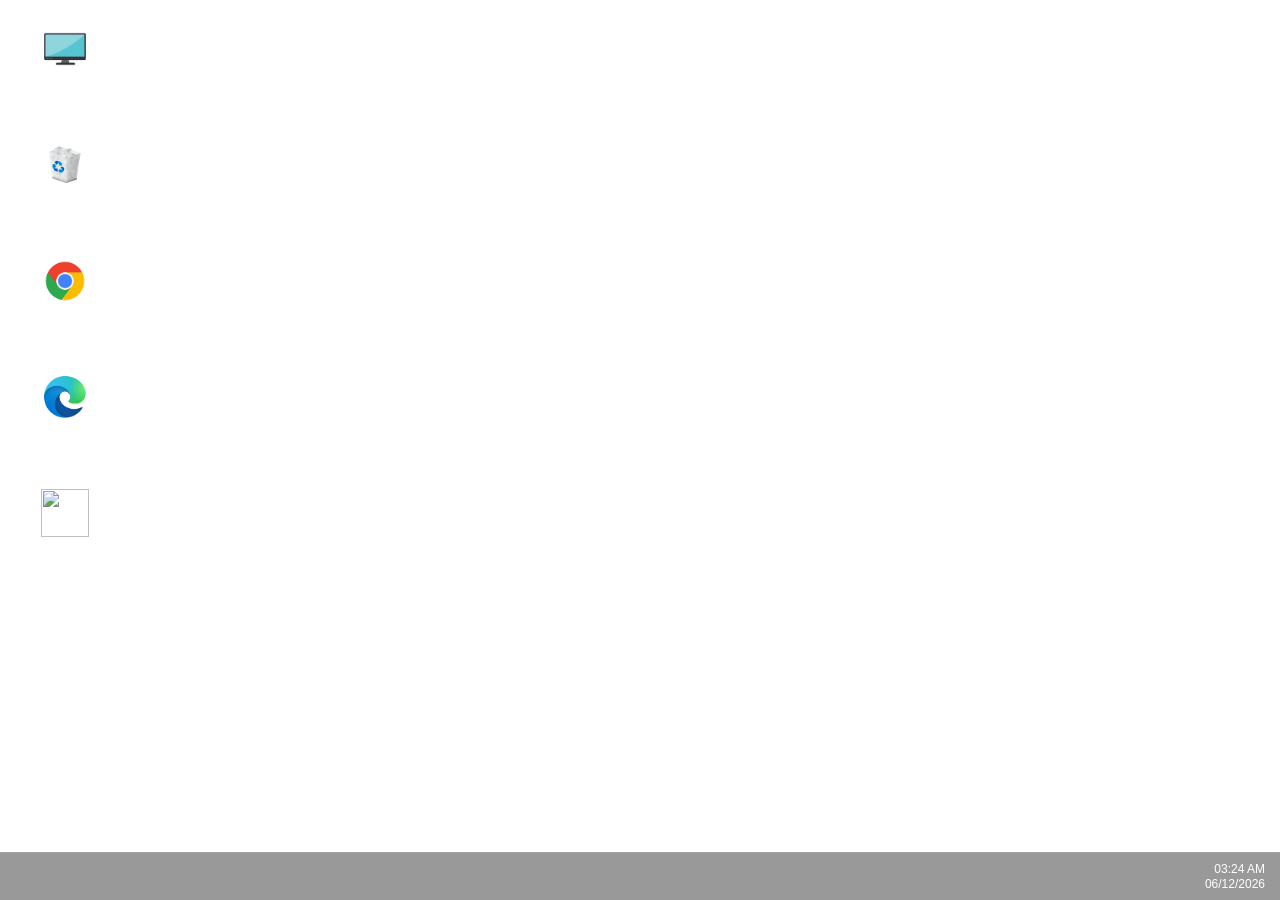
==== commit 7a86f99a: "features" ====
--- a/index.html
+++ b/index.html
@@ -4,7 +4,7 @@
     <meta charset="UTF-8" />
     <title>Mini Desktop OS</title>
 
-    <link rel="stylesheet" href="style.css" />
+    <link rel="stylesheet" href="./frontend/style.css" />
     <link rel="shortcut icon" href="./assets/favicon.jpg" type="image/x-icon" />
     <link
       href="https://cdn.jsdelivr.net/npm/remixicon@4.9.0/fonts/remixicon.css"
@@ -201,6 +201,6 @@
 
     <div id="windows"></div>
 
-    <script src="script.js"></script>
+    <script src="./frontend/script.js"></script>
   </body>
 </html>
--- a/frontend/style.css
+++ b/frontend/style.css
@@ -0,0 +1,472 @@
+:root {
+  font-size: 16px;
+  --taskbar-bg: #111;
+  --hover-blue: #4da6ff;
+  --menu-bg: rgba(40, 40, 40, 0.75);
+  --glass-bg: rgba(30, 30, 30, 0.55);
+  --border-light: rgba(255, 255, 255, 0.08);
+}
+
+* {
+  margin: 0;
+  padding: 0;
+  box-sizing: border-box;
+  font-family: sans-serif;
+}
+
+body {
+  height: 100vh;
+  overflow: hidden;
+}
+
+.desktop {
+  height: 100vh;
+  background: url("./assets/sung-jinwoo-dope-3840x2160-20241.jpg");
+  background-size: cover;
+  background-position: center;
+  display: grid;
+  grid-template-columns: repeat(1, 6.25rem);
+  grid-auto-rows: 6.25rem;
+  gap: 1rem;
+  padding: 1.25rem;
+}
+
+.icon {
+  width: 5.6rem;
+  text-align: center;
+  color: white;
+  cursor: pointer;
+  padding: 0.3rem;
+  border-radius: 0.4rem;
+  transition: 0.2s;
+}
+
+.icon img {
+  width: 3rem;
+  height: 3rem;
+}
+
+.icon p {
+  margin-top: 0.3rem;
+  font-size: 0.85rem;
+}
+
+.icon:hover {
+  background: rgba(255, 255, 255, 0.15);
+}
+.icon:active {
+  background: rgba(255, 255, 255, 0.25);
+}
+
+.taskbar {
+  position: fixed;
+  bottom: 0;
+  left: 0;
+  width: 100%;
+  height: 3rem;
+  background: rgba(30, 30, 30, 0.45);
+  backdrop-filter: blur(25px) saturate(180%);
+  -webkit-backdrop-filter: blur(20px);
+  border-top: 1px solid rgba(255, 255, 255, 0.1);
+  display: flex;
+  justify-content: center;
+  align-items: center;
+}
+
+.taskbar-icons {
+  display: flex;
+  align-items: center;
+  gap: 1rem;
+}
+
+.taskbar-icons i {
+  font-size: 1.6rem;
+  color: white;
+  cursor: pointer;
+  transition: 0.2s ease;
+}
+
+.taskbar-icons i:hover {
+  transform: scale(1.2);
+  color: var(--hover-blue);
+}
+
+.system-tray {
+  position: absolute;
+  right: 15px;
+
+  display: flex;
+  align-items: center;
+
+  gap: 12px;
+
+  color: white;
+  font-size: 18px;
+}
+
+.clock {
+  display: flex;
+  flex-direction: column;
+  align-items: flex-end;
+
+  font-size: 12px;
+  line-height: 1.2;
+}
+.start-panel {
+  position: fixed;
+  bottom: 4.3rem;
+  left: 50%;
+  transform: translateX(-50%) scale(0.9);
+  width: 51rem;
+  height: 38rem;
+  background: var(--glass-bg);
+  backdrop-filter: blur(1.6rem);
+  border-radius: 0.75rem;
+  padding: 1.25rem;
+  opacity: 0;
+  pointer-events: none;
+  transition: 0.25s;
+  z-index: 9999;
+  border: 1px solid var(--border-light);
+  box-shadow: 0 1.2rem 3rem rgba(0, 0, 0, 0.7);
+  overflow: hidden;
+}
+
+.start-panel.active {
+  transform: translateX(-50%) scale(1);
+  opacity: 1;
+  pointer-events: auto;
+}
+
+.start-search input {
+  width: 100%;
+  padding: 0.5rem;
+  background: rgba(255, 255, 255, 0.1);
+  backdrop-filter: blur(1.6rem);
+  -webkit-backdrop-filter: blur(1.6rem);
+  border: none;
+  border-radius: 1.2rem;
+  margin-bottom: 1rem;
+  color: white;
+}
+
+.start-apps {
+  display: grid;
+  grid-template-columns: repeat(4, 1fr);
+  gap: 0.9rem;
+  max-height: 15rem;
+  overflow: hidden;
+}
+
+.start-app {
+  display: flex;
+  flex-direction: column;
+  align-items: center;
+  justify-content: center;
+  text-align: center;
+  color: white;
+  cursor: pointer;
+  padding: 0.5rem;
+  border-radius: 0.5rem;
+  transition: 0.2s;
+}
+
+.start-app img {
+  width: 2.3rem;
+  height: 2.3rem;
+  object-fit: contain;
+}
+
+.start-app:hover {
+  background: #333;
+  transform: scale(1.05);
+}
+
+.start-app p {
+  font-size: 0.8rem;
+  margin-top: 0.3rem;
+}
+
+.start-footer {
+  position: absolute;
+  bottom: 0;
+  left: 0;
+  width: 100%;
+  height: 3.7rem;
+  display: flex;
+  justify-content: space-between;
+  align-items: center;
+  padding: 0.6rem 1.25rem;
+  border-top: 1px solid var(--border-light);
+  background: rgba(255, 255, 255, 0.02);
+}
+
+.user-info {
+  display: flex;
+  align-items: center;
+  font-family: -apple-system;
+  gap: 0.6rem;
+  font-size: 1.2rem;
+  color: white;
+  cursor: pointer;
+  padding: 0.25rem 0.4rem;
+  border-radius: 0.4rem;
+  transition: 0.2s;
+}
+
+.user-info:hover {
+  background: rgba(255, 255, 255, 0.08);
+}
+
+.user-img {
+  width: 2.2rem;
+  height: 2.2rem;
+  border-radius: 50%;
+}
+
+.footer-icons {
+  display: flex;
+  align-items: center;
+  gap: 1.1rem;
+  color: white;
+  font-size: 1.3rem;
+  cursor: pointer;
+}
+
+.footer-icons i {
+  transition: 0.2s;
+}
+
+.footer-icons i:hover {
+  color: var(--hover-blue);
+  transform: scale(1.1);
+}
+
+.power-btn {
+  font-size: 1.3rem;
+  padding: 0.4rem;
+  border-radius: 0.4rem;
+  transition: 0.2s;
+}
+
+.power-btn:hover {
+  background: rgba(255, 255, 255, 0.1);
+}
+
+.power-menu-container {
+  position: relative;
+  display: flex;
+  align-items: center;
+}
+
+.power-menu {
+  position: absolute;
+  bottom: 2.8rem;
+  right: 0;
+  background: var(--menu-bg);
+  backdrop-filter: blur(0.6rem);
+  border-radius: 0.5rem;
+  width: 8.7rem;
+  display: none;
+  box-shadow: 0 0.6rem 1.8rem rgba(0, 0, 0, 0.6);
+}
+
+.power-menu p {
+  padding: 0.5rem 0.75rem;
+  font-size: 18px;
+  font-weight: lighter;
+  color: white;
+  cursor: pointer;
+}
+
+.power-menu p:hover {
+  background: #333;
+  border-radius: 5px;
+}
+
+.shutdown-screen {
+  background: #000;
+  height: 100vh;
+  display: flex;
+  flex-direction: column;
+  align-items: center;
+  justify-content: center;
+  color: white;
+  font-family: monospace;
+  gap: 20px;
+}
+
+.loader {
+  width: 50px;
+  height: 50px;
+  border: 5px solid rgba(255, 255, 255, 0.3);
+  border-top: 5px solid white;
+  border-radius: 50%;
+  animation: spin 1s linear infinite;
+}
+
+@keyframes spin {
+  0% {
+    transform: rotate(0deg);
+  }
+  100% {
+    transform: rotate(360deg);
+  }
+}
+
+.window {
+  position: absolute;
+  width: 25rem;
+  height: 15rem;
+  background: white;
+  border-radius: 0.4rem;
+  overflow: hidden;
+  box-shadow: 0 0.6rem 1.5rem rgba(0, 0, 0, 0.5);
+  animation: openWindow 0.15s ease;
+}
+
+.titlebar {
+  background: #1f2937;
+  color: white;
+  padding: 0.5rem 0.6rem;
+  display: flex;
+  justify-content: space-between;
+  cursor: grab;
+}
+
+.titlebar:active {
+  cursor: grabbing;
+}
+
+.titlebar button {
+  background: red;
+  border: none;
+  color: white;
+  width: 1.3rem;
+  height: 1.3rem;
+  cursor: pointer;
+  border-radius: 0.25rem;
+}
+
+.window-content {
+  padding: 0.9rem;
+}
+
+@keyframes openWindow {
+  from {
+    transform: scale(0.9);
+    opacity: 0;
+  }
+  to {
+    transform: scale(1);
+    opacity: 1;
+  }
+}
+
+.context-menu {
+  position: absolute;
+  background: var(--menu-bg);
+  backdrop-filter: blur(0.9rem);
+  color: white;
+  width: 17.5rem;
+  border-radius: 0.5rem;
+  display: none;
+  padding: 0.4rem 0;
+  z-index: 9999;
+  box-shadow: 0 0.6rem 1.5rem rgba(0, 0, 0, 0.6);
+  font-size: 0.9rem;
+  border: 1px solid var(--border-light);
+  animation: menuOpen 0.12s ease;
+}
+
+@keyframes menuOpen {
+  from {
+    opacity: 0;
+    transform: scale(0.95);
+  }
+  to {
+    opacity: 1;
+    transform: scale(1);
+  }
+}
+
+.menu-item {
+  display: flex;
+  justify-content: space-between;
+  align-items: center;
+  padding: 0.5rem 0.9rem;
+  cursor: pointer;
+  position: relative;
+}
+
+.menu-item:hover {
+  background: rgba(255, 255, 255, 0.08);
+}
+
+.submenu {
+  position: absolute;
+  top: 0;
+  left: 100%;
+  background: var(--menu-bg);
+  backdrop-filter: blur(0.6rem);
+  width: 13rem;
+  border-radius: 0.5rem;
+  display: none;
+  box-shadow: 0 0.6rem 1.5rem rgba(0, 0, 0, 0.6);
+}
+
+.submenu p {
+  padding: 0.5rem 0.9rem;
+}
+
+.submenu p:hover {
+  background: #444;
+}
+
+.menu-item:hover .submenu {
+  display: block;
+}
+
+.context-menu p {
+  padding: 0.5rem 0.9rem;
+  cursor: pointer;
+}
+
+.context-menu p:hover {
+  background: rgba(255, 255, 255, 0.08);
+}
+
+hr {
+  border: 0.03rem solid #555;
+  margin: 0.3rem 0;
+}
+
+@media (max-width: 75rem) {
+  .start-panel {
+    width: 30rem;
+    height: 24rem;
+  }
+}
+
+@media (max-width: 56rem) {
+  .start-panel {
+    width: 24rem;
+    height: 22rem;
+  }
+  .start-apps {
+    grid-template-columns: repeat(3, 1fr);
+  }
+  .taskbar-icons {
+    gap: 0.8rem;
+  }
+}
+
+@media (max-width: 44rem) {
+  .start-panel {
+    width: 20rem;
+    height: 20rem;
+  }
+  .start-apps {
+    grid-template-columns: repeat(2, 1fr);
+  }
+}
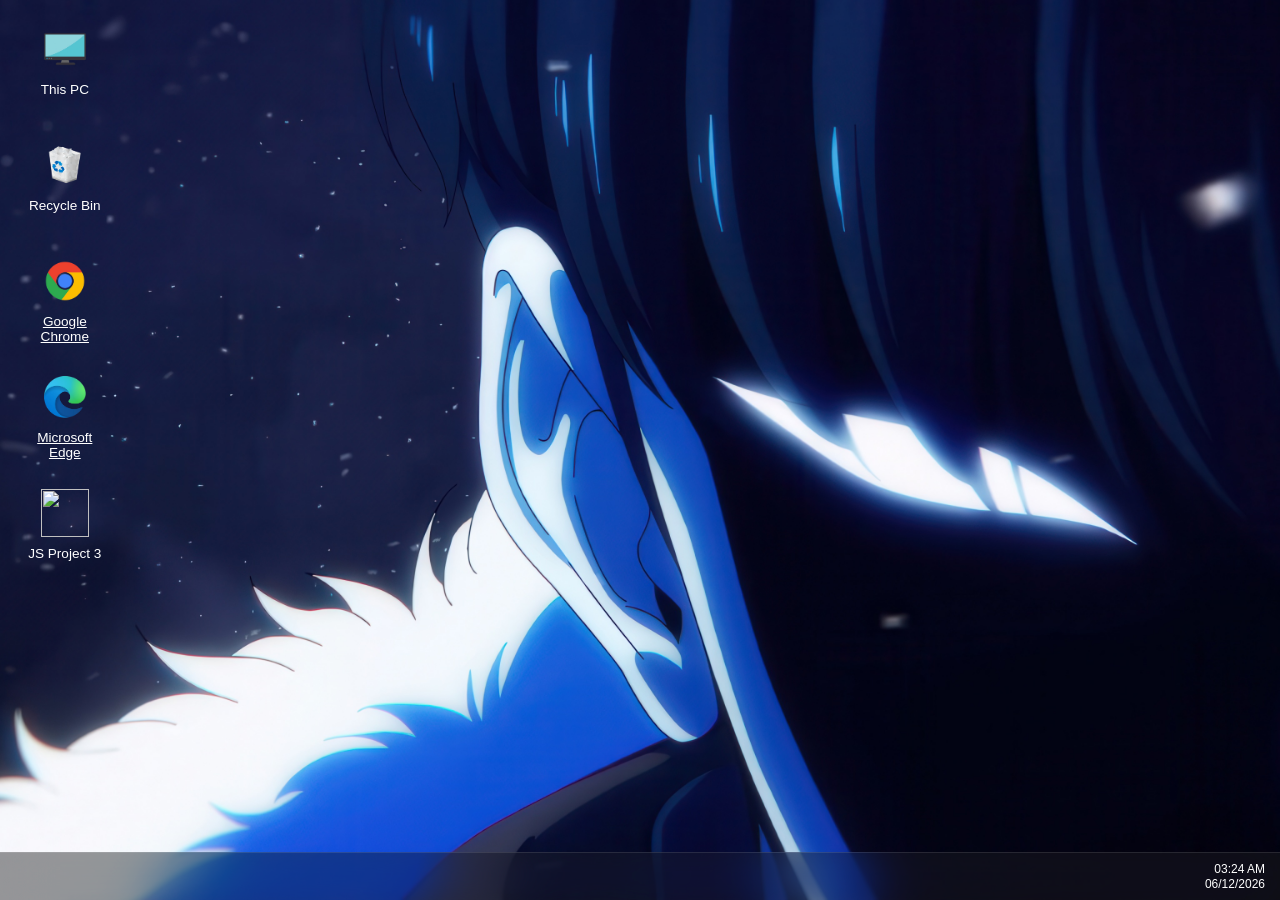
==== commit b6f62555: "features" ====
--- a/index.html
+++ b/index.html
@@ -4,7 +4,7 @@
     <meta charset="UTF-8" />
     <title>Mini Desktop OS</title>
 
-    <link rel="stylesheet" href="./frontend/style.css" />
+    <link rel="stylesheet" href="style.css" />
     <link rel="shortcut icon" href="./assets/favicon.jpg" type="image/x-icon" />
     <link
       href="https://cdn.jsdelivr.net/npm/remixicon@4.9.0/fonts/remixicon.css"
@@ -201,6 +201,6 @@
 
     <div id="windows"></div>
 
-    <script src="./frontend/script.js"></script>
+    <script src="script.js"></script>
   </body>
 </html>
--- a/style.css
+++ b/style.css
@@ -0,0 +1,472 @@
+:root {
+  font-size: 16px;
+  --taskbar-bg: #111;
+  --hover-blue: #4da6ff;
+  --menu-bg: rgba(40, 40, 40, 0.75);
+  --glass-bg: rgba(30, 30, 30, 0.55);
+  --border-light: rgba(255, 255, 255, 0.08);
+}
+
+* {
+  margin: 0;
+  padding: 0;
+  box-sizing: border-box;
+  font-family: sans-serif;
+}
+
+body {
+  height: 100vh;
+  overflow: hidden;
+}
+
+.desktop {
+  height: 100vh;
+  background: url("./assets/sung-jinwoo-dope-3840x2160-20241.jpg");
+  background-size: cover;
+  background-position: center;
+  display: grid;
+  grid-template-columns: repeat(1, 6.25rem);
+  grid-auto-rows: 6.25rem;
+  gap: 1rem;
+  padding: 1.25rem;
+}
+
+.icon {
+  width: 5.6rem;
+  text-align: center;
+  color: white;
+  cursor: pointer;
+  padding: 0.3rem;
+  border-radius: 0.4rem;
+  transition: 0.2s;
+}
+
+.icon img {
+  width: 3rem;
+  height: 3rem;
+}
+
+.icon p {
+  margin-top: 0.3rem;
+  font-size: 0.85rem;
+}
+
+.icon:hover {
+  background: rgba(255, 255, 255, 0.15);
+}
+.icon:active {
+  background: rgba(255, 255, 255, 0.25);
+}
+
+.taskbar {
+  position: fixed;
+  bottom: 0;
+  left: 0;
+  width: 100%;
+  height: 3rem;
+  background: rgba(30, 30, 30, 0.45);
+  backdrop-filter: blur(25px) saturate(180%);
+  -webkit-backdrop-filter: blur(20px);
+  border-top: 1px solid rgba(255, 255, 255, 0.1);
+  display: flex;
+  justify-content: center;
+  align-items: center;
+}
+
+.taskbar-icons {
+  display: flex;
+  align-items: center;
+  gap: 1rem;
+}
+
+.taskbar-icons i {
+  font-size: 1.6rem;
+  color: white;
+  cursor: pointer;
+  transition: 0.2s ease;
+}
+
+.taskbar-icons i:hover {
+  transform: scale(1.2);
+  color: var(--hover-blue);
+}
+
+.system-tray {
+  position: absolute;
+  right: 15px;
+
+  display: flex;
+  align-items: center;
+
+  gap: 12px;
+
+  color: white;
+  font-size: 18px;
+}
+
+.clock {
+  display: flex;
+  flex-direction: column;
+  align-items: flex-end;
+
+  font-size: 12px;
+  line-height: 1.2;
+}
+.start-panel {
+  position: fixed;
+  bottom: 4.3rem;
+  left: 50%;
+  transform: translateX(-50%) scale(0.9);
+  width: 51rem;
+  height: 38rem;
+  background: var(--glass-bg);
+  backdrop-filter: blur(1.6rem);
+  border-radius: 0.75rem;
+  padding: 1.25rem;
+  opacity: 0;
+  pointer-events: none;
+  transition: 0.25s;
+  z-index: 9999;
+  border: 1px solid var(--border-light);
+  box-shadow: 0 1.2rem 3rem rgba(0, 0, 0, 0.7);
+  overflow: hidden;
+}
+
+.start-panel.active {
+  transform: translateX(-50%) scale(1);
+  opacity: 1;
+  pointer-events: auto;
+}
+
+.start-search input {
+  width: 100%;
+  padding: 0.5rem;
+  background: rgba(255, 255, 255, 0.1);
+  backdrop-filter: blur(1.6rem);
+  -webkit-backdrop-filter: blur(1.6rem);
+  border: none;
+  border-radius: 1.2rem;
+  margin-bottom: 1rem;
+  color: white;
+}
+
+.start-apps {
+  display: grid;
+  grid-template-columns: repeat(4, 1fr);
+  gap: 0.9rem;
+  max-height: 15rem;
+  overflow: hidden;
+}
+
+.start-app {
+  display: flex;
+  flex-direction: column;
+  align-items: center;
+  justify-content: center;
+  text-align: center;
+  color: white;
+  cursor: pointer;
+  padding: 0.5rem;
+  border-radius: 0.5rem;
+  transition: 0.2s;
+}
+
+.start-app img {
+  width: 2.3rem;
+  height: 2.3rem;
+  object-fit: contain;
+}
+
+.start-app:hover {
+  background: #333;
+  transform: scale(1.05);
+}
+
+.start-app p {
+  font-size: 0.8rem;
+  margin-top: 0.3rem;
+}
+
+.start-footer {
+  position: absolute;
+  bottom: 0;
+  left: 0;
+  width: 100%;
+  height: 3.7rem;
+  display: flex;
+  justify-content: space-between;
+  align-items: center;
+  padding: 0.6rem 1.25rem;
+  border-top: 1px solid var(--border-light);
+  background: rgba(255, 255, 255, 0.02);
+}
+
+.user-info {
+  display: flex;
+  align-items: center;
+  font-family: -apple-system;
+  gap: 0.6rem;
+  font-size: 1.2rem;
+  color: white;
+  cursor: pointer;
+  padding: 0.25rem 0.4rem;
+  border-radius: 0.4rem;
+  transition: 0.2s;
+}
+
+.user-info:hover {
+  background: rgba(255, 255, 255, 0.08);
+}
+
+.user-img {
+  width: 2.2rem;
+  height: 2.2rem;
+  border-radius: 50%;
+}
+
+.footer-icons {
+  display: flex;
+  align-items: center;
+  gap: 1.1rem;
+  color: white;
+  font-size: 1.3rem;
+  cursor: pointer;
+}
+
+.footer-icons i {
+  transition: 0.2s;
+}
+
+.footer-icons i:hover {
+  color: var(--hover-blue);
+  transform: scale(1.1);
+}
+
+.power-btn {
+  font-size: 1.3rem;
+  padding: 0.4rem;
+  border-radius: 0.4rem;
+  transition: 0.2s;
+}
+
+.power-btn:hover {
+  background: rgba(255, 255, 255, 0.1);
+}
+
+.power-menu-container {
+  position: relative;
+  display: flex;
+  align-items: center;
+}
+
+.power-menu {
+  position: absolute;
+  bottom: 2.8rem;
+  right: 0;
+  background: var(--menu-bg);
+  backdrop-filter: blur(0.6rem);
+  border-radius: 0.5rem;
+  width: 8.7rem;
+  display: none;
+  box-shadow: 0 0.6rem 1.8rem rgba(0, 0, 0, 0.6);
+}
+
+.power-menu p {
+  padding: 0.5rem 0.75rem;
+  font-size: 18px;
+  font-weight: lighter;
+  color: white;
+  cursor: pointer;
+}
+
+.power-menu p:hover {
+  background: #333;
+  border-radius: 5px;
+}
+
+.shutdown-screen {
+  background: #000;
+  height: 100vh;
+  display: flex;
+  flex-direction: column;
+  align-items: center;
+  justify-content: center;
+  color: white;
+  font-family: monospace;
+  gap: 20px;
+}
+
+.loader {
+  width: 50px;
+  height: 50px;
+  border: 5px solid rgba(255, 255, 255, 0.3);
+  border-top: 5px solid white;
+  border-radius: 50%;
+  animation: spin 1s linear infinite;
+}
+
+@keyframes spin {
+  0% {
+    transform: rotate(0deg);
+  }
+  100% {
+    transform: rotate(360deg);
+  }
+}
+
+.window {
+  position: absolute;
+  width: 25rem;
+  height: 15rem;
+  background: white;
+  border-radius: 0.4rem;
+  overflow: hidden;
+  box-shadow: 0 0.6rem 1.5rem rgba(0, 0, 0, 0.5);
+  animation: openWindow 0.15s ease;
+}
+
+.titlebar {
+  background: #1f2937;
+  color: white;
+  padding: 0.5rem 0.6rem;
+  display: flex;
+  justify-content: space-between;
+  cursor: grab;
+}
+
+.titlebar:active {
+  cursor: grabbing;
+}
+
+.titlebar button {
+  background: red;
+  border: none;
+  color: white;
+  width: 1.3rem;
+  height: 1.3rem;
+  cursor: pointer;
+  border-radius: 0.25rem;
+}
+
+.window-content {
+  padding: 0.9rem;
+}
+
+@keyframes openWindow {
+  from {
+    transform: scale(0.9);
+    opacity: 0;
+  }
+  to {
+    transform: scale(1);
+    opacity: 1;
+  }
+}
+
+.context-menu {
+  position: absolute;
+  background: var(--menu-bg);
+  backdrop-filter: blur(0.9rem);
+  color: white;
+  width: 17.5rem;
+  border-radius: 0.5rem;
+  display: none;
+  padding: 0.4rem 0;
+  z-index: 9999;
+  box-shadow: 0 0.6rem 1.5rem rgba(0, 0, 0, 0.6);
+  font-size: 0.9rem;
+  border: 1px solid var(--border-light);
+  animation: menuOpen 0.12s ease;
+}
+
+@keyframes menuOpen {
+  from {
+    opacity: 0;
+    transform: scale(0.95);
+  }
+  to {
+    opacity: 1;
+    transform: scale(1);
+  }
+}
+
+.menu-item {
+  display: flex;
+  justify-content: space-between;
+  align-items: center;
+  padding: 0.5rem 0.9rem;
+  cursor: pointer;
+  position: relative;
+}
+
+.menu-item:hover {
+  background: rgba(255, 255, 255, 0.08);
+}
+
+.submenu {
+  position: absolute;
+  top: 0;
+  left: 100%;
+  background: var(--menu-bg);
+  backdrop-filter: blur(0.6rem);
+  width: 13rem;
+  border-radius: 0.5rem;
+  display: none;
+  box-shadow: 0 0.6rem 1.5rem rgba(0, 0, 0, 0.6);
+}
+
+.submenu p {
+  padding: 0.5rem 0.9rem;
+}
+
+.submenu p:hover {
+  background: #444;
+}
+
+.menu-item:hover .submenu {
+  display: block;
+}
+
+.context-menu p {
+  padding: 0.5rem 0.9rem;
+  cursor: pointer;
+}
+
+.context-menu p:hover {
+  background: rgba(255, 255, 255, 0.08);
+}
+
+hr {
+  border: 0.03rem solid #555;
+  margin: 0.3rem 0;
+}
+
+@media (max-width: 75rem) {
+  .start-panel {
+    width: 30rem;
+    height: 24rem;
+  }
+}
+
+@media (max-width: 56rem) {
+  .start-panel {
+    width: 24rem;
+    height: 22rem;
+  }
+  .start-apps {
+    grid-template-columns: repeat(3, 1fr);
+  }
+  .taskbar-icons {
+    gap: 0.8rem;
+  }
+}
+
+@media (max-width: 44rem) {
+  .start-panel {
+    width: 20rem;
+    height: 20rem;
+  }
+  .start-apps {
+    grid-template-columns: repeat(2, 1fr);
+  }
+}
